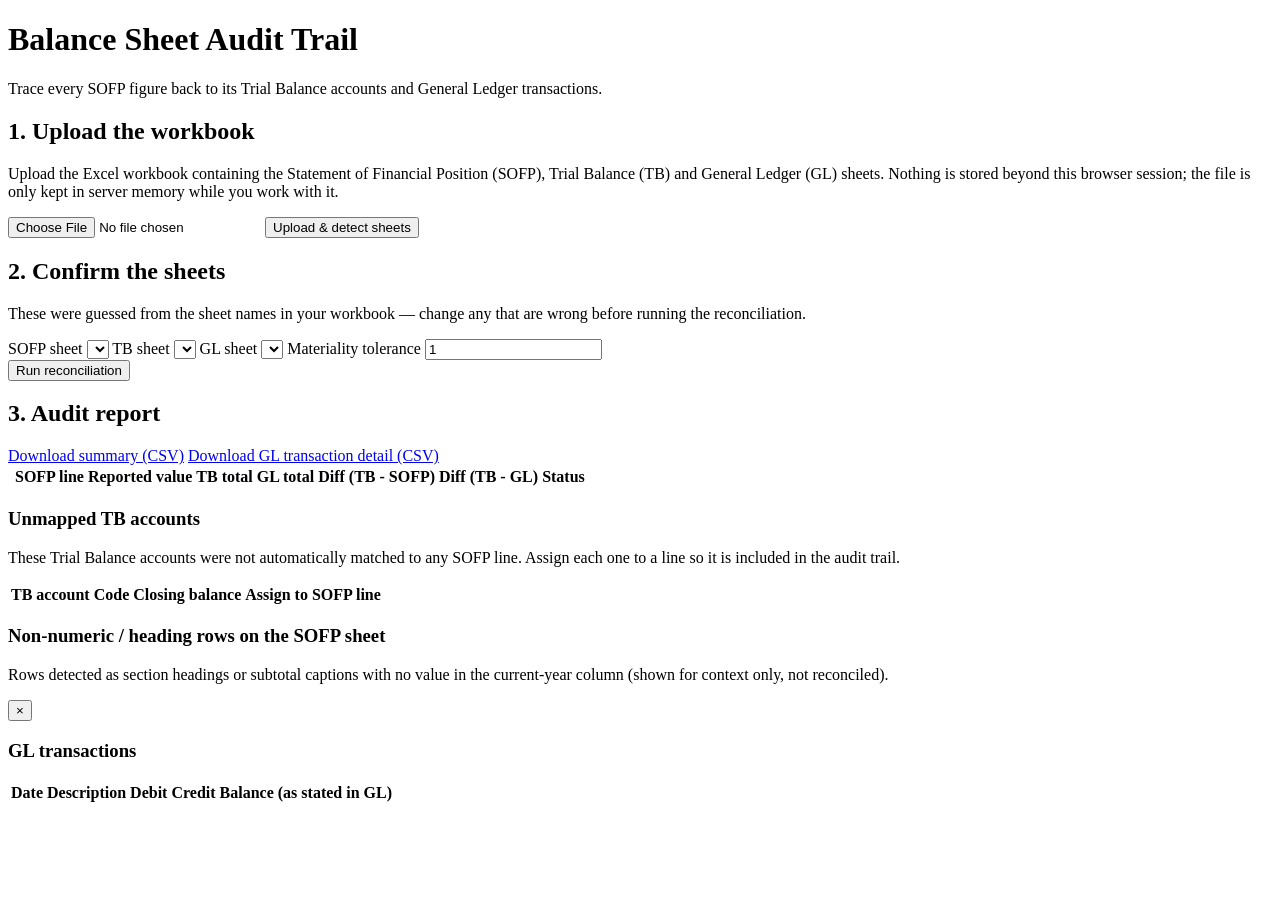
==== balance-sheet-audit-trail/static/index.html @ f23135a7 "Add balance-sheet-audit-trail Built by Orion — build b_49e3ebe32c.  Request: Create a generic Balanc" ====
<!DOCTYPE html>
<html lang="en">
<head>
<meta charset="UTF-8" />
<meta name="viewport" content="width=device-width, initial-scale=1.0" />
<title>Balance Sheet Audit Trail</title>
<link rel="stylesheet" href="/static/styles.css" />
</head>
<body>
<header>
  <h1>Balance Sheet Audit Trail</h1>
  <p class="subtitle">Trace every SOFP figure back to its Trial Balance accounts and General Ledger transactions.</p>
</header>

<main>

  <section id="upload-section" class="card">
    <h2>1. Upload the workbook</h2>
    <p class="hint">
      Upload the Excel workbook containing the Statement of Financial Position (SOFP),
      Trial Balance (TB) and General Ledger (GL) sheets. Nothing is stored beyond this
      browser session; the file is only kept in server memory while you work with it.
    </p>
    <form id="upload-form">
      <input type="file" id="file-input" name="file" accept=".xlsx,.xlsm" required />
      <button type="submit">Upload &amp; detect sheets</button>
    </form>
    <div id="upload-error" class="error hidden"></div>
  </section>

  <section id="config-section" class="card hidden">
    <h2>2. Confirm the sheets</h2>
    <p class="hint">These were guessed from the sheet names in your workbook &mdash; change any that are wrong before running the reconciliation.</p>
    <div class="config-grid">
      <label>SOFP sheet
        <select id="sofp-sheet"></select>
      </label>
      <label>TB sheet
        <select id="tb-sheet"></select>
      </label>
      <label>GL sheet
        <select id="gl-sheet"></select>
      </label>
      <label>Materiality tolerance
        <input type="number" id="tolerance" value="1" step="0.01" />
      </label>
    </div>
    <button id="analyze-btn">Run reconciliation</button>
    <div id="analyze-error" class="error hidden"></div>
  </section>

  <section id="report-section" class="card hidden">
    <h2>3. Audit report</h2>

    <div id="meta-note" class="hint"></div>

    <div id="summary-cards" class="summary-cards"></div>

    <div class="export-row">
      <a id="export-summary" href="#" class="button-link">Download summary (CSV)</a>
      <a id="export-gl-detail" href="#" class="button-link">Download GL transaction detail (CSV)</a>
    </div>

    <table id="lines-table">
      <thead>
        <tr>
          <th></th>
          <th>SOFP line</th>
          <th>Reported value</th>
          <th>TB total</th>
          <th>GL total</th>
          <th>Diff (TB - SOFP)</th>
          <th>Diff (TB - GL)</th>
          <th>Status</th>
        </tr>
      </thead>
      <tbody id="lines-tbody"></tbody>
    </table>

    <div id="unmapped-section">
      <h3>Unmapped TB accounts</h3>
      <p class="hint">These Trial Balance accounts were not automatically matched to any SOFP line. Assign each one to a line so it is included in the audit trail.</p>
      <table id="unmapped-table">
        <thead><tr><th>TB account</th><th>Code</th><th>Closing balance</th><th>Assign to SOFP line</th></tr></thead>
        <tbody id="unmapped-tbody"></tbody>
      </table>
    </div>

    <div id="section-rows-wrap">
      <h3>Non-numeric / heading rows on the SOFP sheet</h3>
      <p class="hint">Rows detected as section headings or subtotal captions with no value in the current-year column (shown for context only, not reconciled).</p>
      <ul id="section-rows-list"></ul>
    </div>
  </section>

</main>

<div id="gl-modal" class="modal hidden">
  <div class="modal-content">
    <button id="gl-modal-close" class="modal-close">&times;</button>
    <h3 id="gl-modal-title">GL transactions</h3>
    <div id="gl-modal-summary" class="hint"></div>
    <table id="gl-modal-table">
      <thead><tr><th>Date</th><th>Description</th><th>Debit</th><th>Credit</th><th>Balance (as stated in GL)</th></tr></thead>
      <tbody id="gl-modal-tbody"></tbody>
    </table>
  </div>
</div>

<script src="/static/app.js"></script>
</body>
</html>
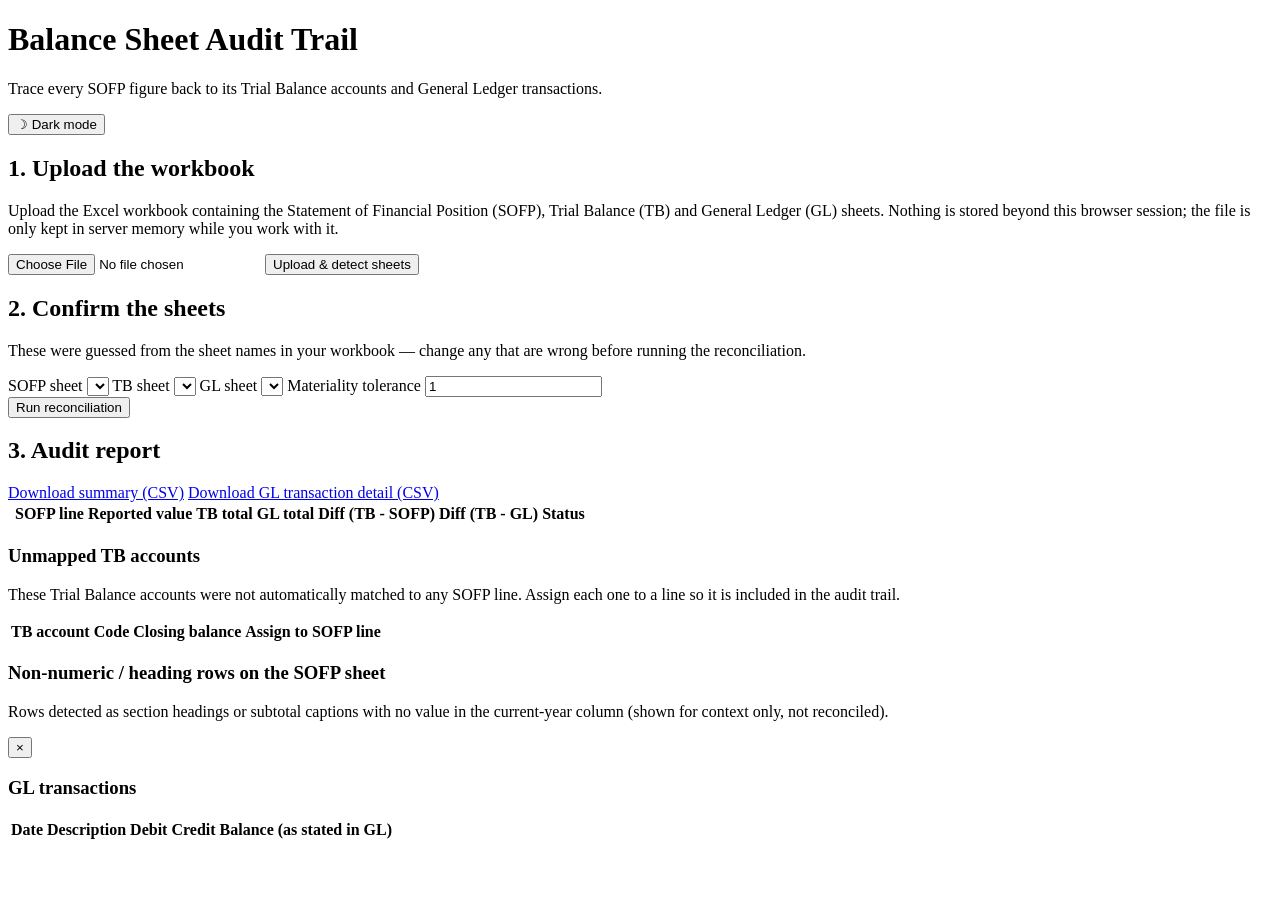
==== commit 92eaae1b: "Update balance-sheet-audit-trail to v3 Built by Orion — build b_f8fab9505d.  Request: dark mode inte" ====
--- a/balance-sheet-audit-trail/static/index.html
+++ b/balance-sheet-audit-trail/static/index.html
@@ -8,8 +8,11 @@
 </head>
 <body>
 <header>
-  <h1>Balance Sheet Audit Trail</h1>
-  <p class="subtitle">Trace every SOFP figure back to its Trial Balance accounts and General Ledger transactions.</p>
+  <div>
+    <h1>Balance Sheet Audit Trail</h1>
+    <p class="subtitle">Trace every SOFP figure back to its Trial Balance accounts and General Ledger transactions.</p>
+  </div>
+  <button id="theme-toggle" type="button">&#9789; Dark mode</button>
 </header>
 
 <main>
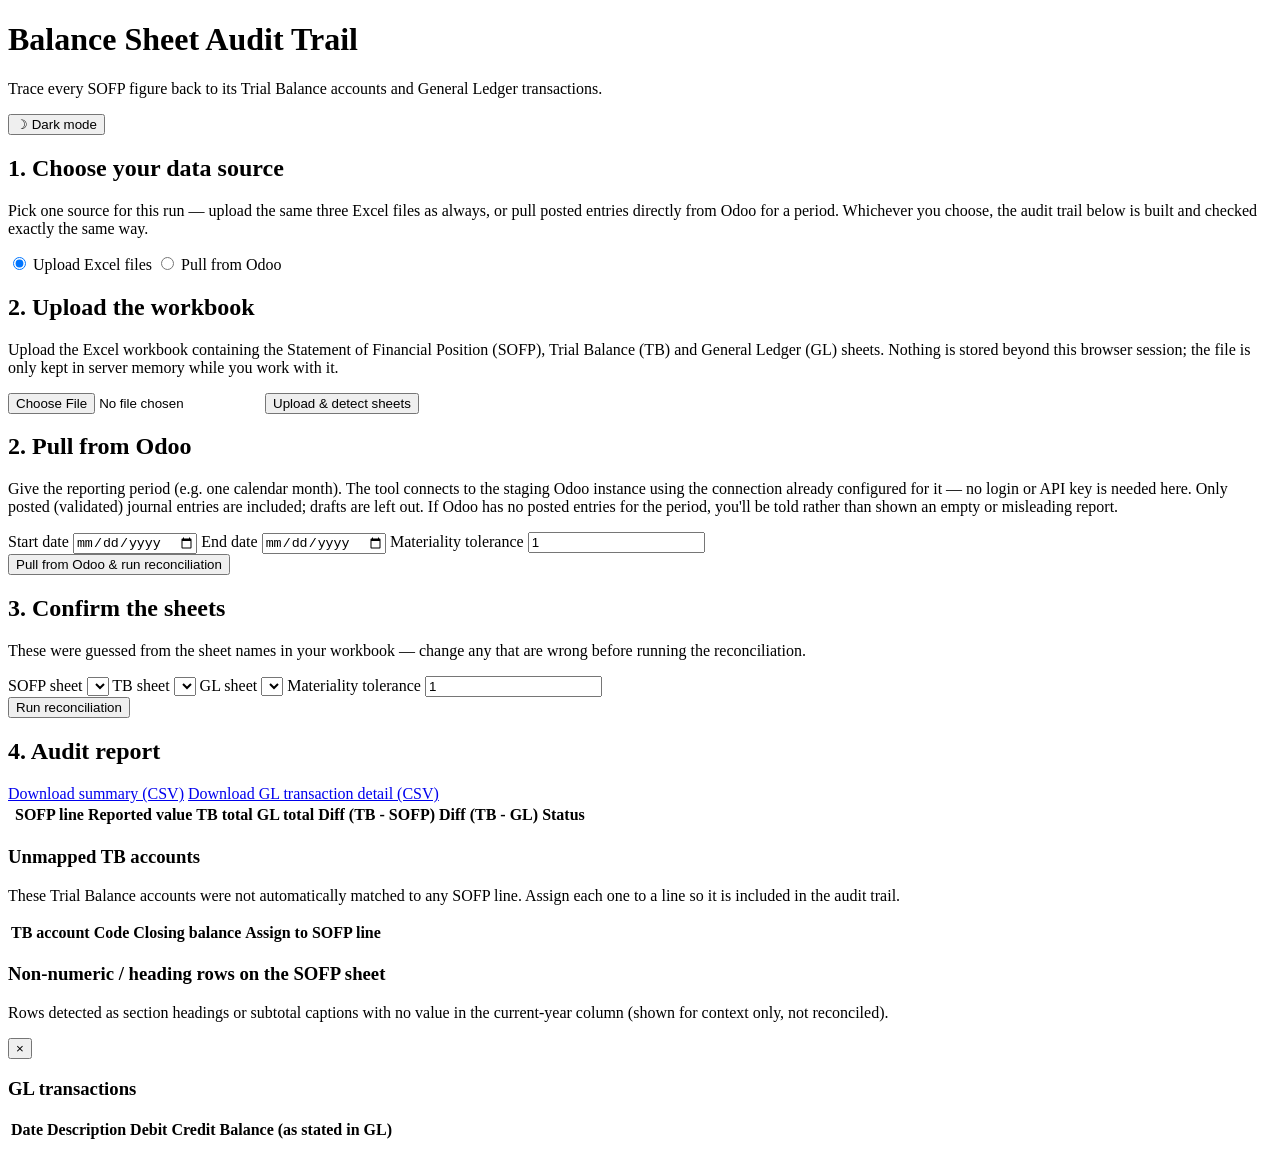
==== commit 60fa922f: "Update balance-sheet-audit-trail to v4 Built by Orion — build b_b82469fa67.  Request: in addition to" ====
--- a/balance-sheet-audit-trail/static/index.html
+++ b/balance-sheet-audit-trail/static/index.html
@@ -17,8 +17,21 @@
 
 <main>
 
+  <section id="source-section" class="card">
+    <h2>1. Choose your data source</h2>
+    <p class="hint">
+      Pick one source for this run &mdash; upload the same three Excel files as always,
+      or pull posted entries directly from Odoo for a period. Whichever you choose,
+      the audit trail below is built and checked exactly the same way.
+    </p>
+    <div class="source-choice">
+      <label><input type="radio" name="source" id="source-excel" value="excel" checked /> Upload Excel files</label>
+      <label><input type="radio" name="source" id="source-odoo" value="odoo" /> Pull from Odoo</label>
+    </div>
+  </section>
+
   <section id="upload-section" class="card">
-    <h2>1. Upload the workbook</h2>
+    <h2>2. Upload the workbook</h2>
     <p class="hint">
       Upload the Excel workbook containing the Statement of Financial Position (SOFP),
       Trial Balance (TB) and General Ledger (GL) sheets. Nothing is stored beyond this
@@ -31,8 +44,34 @@
     <div id="upload-error" class="error hidden"></div>
   </section>
 
+  <section id="odoo-section" class="card hidden">
+    <h2>2. Pull from Odoo</h2>
+    <p class="hint">
+      Give the reporting period (e.g. one calendar month). The tool connects to the
+      staging Odoo instance using the connection already configured for it &mdash; no
+      login or API key is needed here. Only posted (validated) journal entries are
+      included; drafts are left out. If Odoo has no posted entries for the period,
+      you'll be told rather than shown an empty or misleading report.
+    </p>
+    <form id="odoo-form">
+      <div class="config-grid">
+        <label>Start date
+          <input type="date" id="odoo-start" required />
+        </label>
+        <label>End date
+          <input type="date" id="odoo-end" required />
+        </label>
+        <label>Materiality tolerance
+          <input type="number" id="odoo-tolerance" value="1" step="0.01" />
+        </label>
+      </div>
+      <button type="submit">Pull from Odoo &amp; run reconciliation</button>
+    </form>
+    <div id="odoo-error" class="error hidden"></div>
+  </section>
+
   <section id="config-section" class="card hidden">
-    <h2>2. Confirm the sheets</h2>
+    <h2>3. Confirm the sheets</h2>
     <p class="hint">These were guessed from the sheet names in your workbook &mdash; change any that are wrong before running the reconciliation.</p>
     <div class="config-grid">
       <label>SOFP sheet
@@ -53,8 +92,9 @@
   </section>
 
   <section id="report-section" class="card hidden">
-    <h2>3. Audit report</h2>
+    <h2>4. Audit report</h2>
 
+    <div id="source-line" class="source-line"></div>
     <div id="meta-note" class="hint"></div>
 
     <div id="summary-cards" class="summary-cards"></div>
